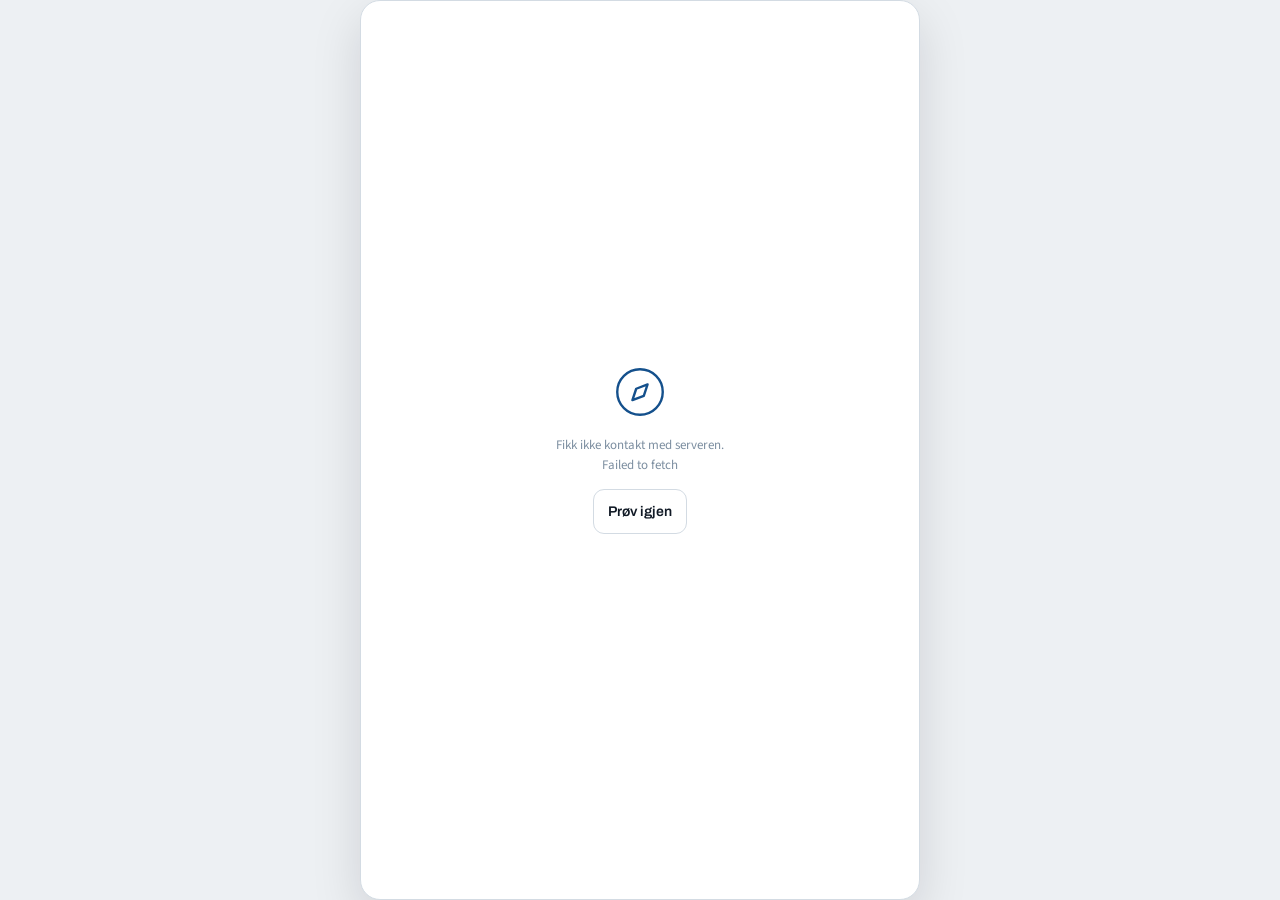
==== index.html @ 04b26fd4 "Bilder: kamera og bildebibliotek hver for seg, full skjerm, hold for valg Kameraknappen tar bildet d" ====
<!DOCTYPE html>
<html lang="nb">
<head>
<meta charset="utf-8">
<meta name="viewport" content="width=device-width, initial-scale=1, maximum-scale=1, user-scalable=no, viewport-fit=cover">
<title>TourFlow</title>
<meta name="description" content="Program, gruppechat og veibeskrivelse for klasseturen.">
<link rel="manifest" href="manifest.webmanifest">
<meta name="theme-color" content="#14508C">
<meta name="apple-mobile-web-app-capable" content="yes">
<meta name="apple-mobile-web-app-status-bar-style" content="default">
<meta name="apple-mobile-web-app-title" content="TourFlow">
<link rel="apple-touch-icon" href="icons/icon-180.png">
<link rel="icon" href="icons/icon-192.png" sizes="192x192">
<link rel="preconnect" href="https://fonts.gstatic.com" crossorigin>
<link rel="stylesheet" href="https://fonts.googleapis.com/css2?family=Archivo:wght@500;600;700&family=Source+Sans+3:wght@400;600&family=IBM+Plex+Mono:wght@500;600&display=swap">
<link rel="stylesheet" href="styles.css?v=77">
</head>
<body>

<!-- ============ OPPSTART ============ -->
<section id="bootScreen" class="join">
  <div class="join-inner" style="text-align:center">
    <div class="mark" style="margin:0 auto 18px" aria-hidden="true">
      <svg viewBox="0 0 48 48"><circle cx="24" cy="24" r="21"/><path d="M31 17 20.5 21 17 31.5 27.5 27.5 31 17Z"/></svg>
    </div>
    <p class="muted" id="bootMsg">Kobler til…</p>
  </div>
</section>

<!-- ============ JOIN ============ -->
<section id="joinScreen" class="join" hidden>
  <div class="join-inner">
    <button class="tilbake" id="joinTilbake" hidden>&#8249; Tilbake</button>
    <div class="mark" aria-hidden="true">
      <svg viewBox="0 0 48 48"><circle cx="24" cy="24" r="21"/><path d="M31 17 20.5 21 17 31.5 27.5 27.5 31 17Z"/></svg>
    </div>
    <h1>Bli med på turen</h1>
    <p class="lede">Skriv navnet ditt og turkoden du fikk av reiselederen.</p>
    <p id="joinKonto" class="kontolinje" hidden></p>

    <form id="joinForm" novalidate>
      <div class="field">
        <label for="fFirst">Fornavn</label>
        <input id="fFirst" name="first" autocomplete="given-name" required>
      </div>
      <div class="field">
        <label for="fLast">Etternavn</label>
        <input id="fLast" name="last" autocomplete="family-name" required>
      </div>
      <div class="field">
        <label for="fCode">Turkode</label>
        <input id="fCode" name="code" autocomplete="off" autocapitalize="characters" spellcheck="false" placeholder="SEKS TEGN" required>
      </div>
      <p class="err" id="joinErr" role="alert" hidden></p>
      <button class="btn primary big" type="submit" id="joinSubmit">Bli med på turen</button>
    </form>


    <p style="text-align:center;margin-top:20px;font-size:14.5px;color:var(--ink-2)">
      Er du reiseleder? <button type="button" class="linkbtn" data-sheet="newtrip">Lag en ny tur</button>
    </p>
  </div>
</section>

<!-- ============ APP ============ -->

<!-- ============ INNLOGGING ============ -->
<section id="authScreen" class="join" hidden>
  <div class="join-inner" id="authInner"></div>
</section>
<section id="appScreen" class="app" hidden>
  <header class="apphead" id="apphead">
    <button class="tripbtn" id="tripBtn" aria-haspopup="dialog">
      <span class="tripname" id="tripName">—</span>
      <span class="tripsub" id="tripSub">—</span>
    </button>
    <button class="avatar" id="meBtn" aria-label="Din profil"><span id="avatarText">–</span></button>
  </header>

  <header class="convhead" id="convhead" hidden>
    <button class="back" id="backBtn" aria-label="Tilbake til chattene">
      <svg viewBox="0 0 24 24"><path d="m15 5-7 7 7 7"/></svg>
    </button>
    <div class="t" data-chatside=""><b id="convName">—</b><small id="convSub">—</small></div>
    <button class="who" id="convWho" data-members="">Deltakere</button>
  </header>

  <div id="banner"></div>
  <main class="screen" id="screen" tabindex="-1"></main>
  <div id="composerSlot"></div>

  <nav class="tabbar" id="tabbar" role="tablist" aria-label="Hovedmeny"></nav>
</section>

<!-- ============ ARK ============ -->
<div class="sheet-bg" id="sheetBg" hidden>
  <div class="sheet" id="sheet" role="dialog" aria-modal="true"></div>
</div>

<div class="toast" id="toast" hidden></div>

<script src="js/config.js?v=77"></script>
<script src="vendor/supabase.js?v=77"></script>
<script src="js/templates.js?v=77"></script>
<script src="js/api.js?v=77"></script>
<script src="js/parse.js?v=77"></script>
<script src="js/ui.js?v=77"></script>
<script>

// Safari regner 100dvh litt feil, og da blir appen kortere enn skjermen —
// det er den hvite stripa under fanelinja. Vi måler i stedet det
// nettleseren faktisk viser, og setter høyden selv.
(function appHoyde() {
  let sist = 0;
  let tastatur = false;

  const sett = () => {
    const vv = window.visualViewport;
    const full = window.innerHeight || (vv ? vv.height : 0);
    if (!full) return;

    // Er tastaturet oppe, skal appen ende der tastaturet begynner. Er det
    // nede, fyller den skjermen. Ingenting imellom.
    const apent = Boolean(vv) && vv.height < full - 120;
    let h = Math.round(apent ? vv.height : full);

    // Et lite eller null-tall her ville gjort appen usynlig. Skjer det —
    // og iOS gjør av og til nettopp det midt i en animasjon — er det
    // bedre å bruke hele skjermen enn å vise en tom flate.
    if (h < full * 0.35) h = Math.round(full);

    // Med tastaturet oppe flytter iOS utsnittet mens du blar. Da skal vi
    // ikke regne om noe: gjorde vi det, kjempet layouten mot fingeren din
    // og lista sto stille.
    if (apent === tastatur && Math.abs(h - sist) < 2) return;
    tastatur = apent;
    sist = h;
    document.documentElement.style.setProperty("--app-h", h + "px");
  };

  /* Når tastaturet kommer opp, skyver iOS hele siden oppover for å få
     feltet fram — men siden ligger fast, så den blir dratt ut av syne og
     etterlater en hvit flate. Vi flytter appen tilsvarende ned igjen.
     Dette er bare en forskyvning, ingen ny utregning av layouten, så det
     kommer ikke i veien for blaing slik høydemålingen gjorde. */
  const folgUtsnittet = () => {
    const vv = window.visualViewport;
    if (!vv) return;
    const y = Math.max(0, Math.round(vv.offsetTop));
    document.body.style.transform = y ? `translateY(${y}px)` : "";
  };

  sett();
  addEventListener("resize", sett);
  addEventListener("orientationchange", () => setTimeout(sett, 200));
  addEventListener("pageshow", sett);
  if (window.visualViewport) {
    visualViewport.addEventListener("resize", () => { sett(); folgUtsnittet(); });
    visualViewport.addEventListener("scroll", folgUtsnittet);
  }
})();

// Knip-zoom av: iOS respekterer ikke user-scalable aleine.
["gesturestart", "gesturechange", "gestureend"].forEach(n =>
  document.addEventListener(n, e => e.preventDefault(), { passive: false })
);
if ("serviceWorker" in navigator) {
  // Laster siden seg selv på nytt én gang når en ny versjon har tatt over,
  // slik at man aldri sitter igjen med gammel CSS eller gammel kode.
  let laster = false;
  navigator.serviceWorker.addEventListener("controllerchange", () => {
    if (laster) return;
    laster = true;
    location.reload();
  });

  window.addEventListener("load", () => {
    navigator.serviceWorker.register("sw.js").then(reg => {
      // Et mislykket sjekk etter ny versjon er ikke verdt en feil i
      // konsollen — appen kjører videre på den versjonen den har.
      const sjekk = () => reg.update().catch(() => {});
      sjekk();
      // Se etter ny versjon hver gang appen hentes fram igjen.
      document.addEventListener("visibilitychange", () => {
        if (document.visibilityState === "visible") sjekk();
      });
    }).catch(() => {});
  });
}
</script>
</body>
</html>
---- styles.css ----
/* TourFlow — skiltpalett: motorveiblå, varselgul, mosegrønn */
:root{
  --ink:#111A26; --ink-2:#44566B; --ink-3:#7C8EA0;
  --ground:#EDF0F3; --surface:#FFFFFF; --surface-2:#F3F6F8;
  --line:#D3DBE3; --line-soft:#E6EBF0;
  --blue:#14508C; --blue-soft:#E3ECF6; --blue-ink:#0E3A66; --on-blue:#FFFFFF;
  --amber:#B9800B; --amber-soft:#FBF0D8;
  --moss:#2F6E4E; --moss-soft:#E0EFE7;
  --danger:#A33325;
  --r:14px;
  --safe-b:env(safe-area-inset-bottom,0px);
  color-scheme:light;   /* appen er lys uansett hva telefonen staar paa */
}

*{box-sizing:border-box}
html{touch-action:manipulation}   /* slaar av dobbelttrykk-zoom */
/* Selve dokumentet står stille. Bare innholdsfeltet skroller — ellers
   drar mobilnettleseren siden opp og ned og blotter bakgrunnen under. */
html{height:100%}
body{
  margin:0; background:var(--surface); color:var(--ink);
  font-family:"Source Sans 3",system-ui,-apple-system,"Segoe UI",sans-serif;
  font-size:16px; line-height:1.5; -webkit-text-size-adjust:100%;
  position:fixed; top:0; left:0; width:100%; height:var(--app-h, 100dvh); overflow:hidden;
  overscroll-behavior:none;
}
h1,h2,h3,h4{font-family:"Archivo",system-ui,sans-serif;margin:0;text-wrap:balance;letter-spacing:-.01em}
.mono{font-family:"IBM Plex Mono",ui-monospace,monospace;font-variant-numeric:tabular-nums}
[hidden]{display:none !important}
button,input,select,textarea{font:inherit;color:inherit}
:focus-visible{outline:2px solid var(--blue);outline-offset:2px;border-radius:6px}
@media (prefers-reduced-motion:reduce){*{animation:none !important;transition:none !important}}

/* ---------- buttons ---------- */
.btn{
  font-family:"Archivo",sans-serif;font-weight:600;font-size:14px;border-radius:11px;cursor:pointer;
  border:1px solid var(--line);background:var(--surface);color:var(--ink);
  padding:11px 14px;display:inline-flex;align-items:center;justify-content:center;gap:7px;
  text-decoration:none;min-height:44px;
}
.btn.primary{background:var(--blue);border-color:var(--blue);color:var(--on-blue)}
.btn.quiet{background:var(--surface-2);border-color:transparent}
.btn.danger{color:var(--danger);border-color:var(--line)}
.btn.big{width:100%;font-size:16px;padding:14px}
.btn svg{width:16px;height:16px;stroke:currentColor;fill:none;stroke-width:1.9;stroke-linecap:round;stroke-linejoin:round;flex:none}
.linkbtn{background:none;border:0;padding:0;color:var(--blue);font-weight:600;cursor:pointer;text-decoration:underline;font-size:inherit}

/* ---------- join ---------- */
.join{height:100%;overflow-y:auto;overscroll-behavior:contain;display:grid;place-items:center;padding:28px 20px calc(28px + var(--safe-b));background:var(--ground)}
.join-inner{width:100%;max-width:400px}
.mark{width:52px;height:52px;margin-bottom:18px}
.mark svg{width:100%;height:100%;fill:none;stroke:var(--blue);stroke-width:2.2;stroke-linejoin:round}
.join h1{font-size:34px;line-height:1.05}
.join .lede{color:var(--ink-2);margin:10px 0 26px;font-size:15.5px}
.field{margin-bottom:14px}
.field > label{display:block;font-family:"Archivo",sans-serif;font-size:11px;font-weight:600;letter-spacing:.12em;text-transform:uppercase;color:var(--ink-3);margin-bottom:6px}
.field input{
  width:100%;border:1px solid var(--line);background:var(--surface);border-radius:11px;
  padding:13px 14px;font-size:16px;min-height:48px;
}
#fCode{font-family:"IBM Plex Mono",monospace;text-transform:uppercase;letter-spacing:.06em}
.err{color:var(--danger);font-size:14px;margin:0 0 12px;font-weight:600}
.demohint{font-size:13.5px;color:var(--ink-3);margin-top:18px;text-align:center}

/* ---------- app shell ---------- */
.app{display:flex;flex-direction:column;height:var(--app-h, 100dvh);max-width:560px;margin:0 auto;background:var(--surface);
  border-inline:1px solid var(--line-soft)}
@media (max-width:600px){.app{border-inline:0}}
.apphead{
  display:flex;align-items:center;justify-content:space-between;gap:10px;flex:none;
  padding:calc(10px + env(safe-area-inset-top,0px)) 16px 10px;border-bottom:1px solid var(--line-soft);background:var(--surface);
}
.tripbtn{background:none;border:0;padding:4px 6px 4px 0;text-align:left;cursor:pointer;min-width:0;border-radius:8px}
.tripname{display:block;font-family:"Archivo",sans-serif;font-weight:700;font-size:18px;white-space:nowrap;overflow:hidden;text-overflow:ellipsis}
.tripname::after{content:" ▾";color:var(--ink-3);font-weight:500}
.tripsub{display:block;font-size:12.5px;color:var(--ink-3);white-space:nowrap;overflow:hidden;text-overflow:ellipsis}
.avatar{width:38px;height:38px;border-radius:50%;border:0;background:var(--blue-soft);color:var(--blue-ink);
  display:grid;place-items:center;font-family:"Archivo",sans-serif;font-weight:600;font-size:14px;flex:none;cursor:pointer}

.screen{flex:1;min-height:0;overflow-y:auto;overflow-x:hidden;overscroll-behavior:contain;padding:16px;display:flex;flex-direction:column;gap:16px;-webkit-overflow-scrolling:touch}
.screen>*{min-width:0;flex-shrink:0}

.tabbar{display:flex;flex:none;border-top:1px solid var(--line-soft);background:var(--surface);
  padding:3px 6px max(9px, calc(var(--safe-b) * 0.45))}
.tabbar button{
  flex:1;background:none;border:0;padding:5px 4px 0;cursor:pointer;color:var(--ink-3);border-radius:10px;
  font-family:"Archivo",sans-serif;font-size:10.5px;font-weight:600;display:flex;flex-direction:column;align-items:center;gap:3px;
}
.tabbar button svg{width:22px;height:22px;stroke:currentColor;fill:none;stroke-width:1.7;stroke-linecap:round;stroke-linejoin:round}
.tabbar button[aria-selected="true"]{color:var(--blue)}

/* ---------- generic ---------- */
.eyebrow{font-family:"Archivo",sans-serif;font-size:11px;letter-spacing:.13em;text-transform:uppercase;color:var(--ink-3);font-weight:600}
.card{background:var(--surface);border:1px solid var(--line-soft);border-radius:var(--r)}
.muted{font-size:13px;color:var(--ink-3);margin:0}
.tag{display:inline-flex;align-items:center;gap:5px;font-family:"Archivo",sans-serif;font-size:11px;font-weight:600;
  border-radius:6px;padding:3px 7px;background:var(--surface-2);color:var(--ink-3)}
.tag.blue{background:var(--blue-soft);color:var(--blue-ink)}
.tag.moss{background:var(--moss-soft);color:var(--moss)}
.tag.amber{background:var(--amber-soft);color:var(--amber)}

.chips{display:flex;gap:8px;overflow-x:auto;margin:0 -16px;padding:0 16px 3px;scrollbar-width:none}
.chips::-webkit-scrollbar{display:none}
.chip{flex:none;border:1px solid var(--line);background:var(--surface);color:var(--ink-2);cursor:pointer;
  border-radius:11px;padding:8px 12px;font-family:"Archivo",sans-serif;font-size:13px;font-weight:600;line-height:1.2;text-align:left;min-height:44px}
.chip span{display:block;font-family:"IBM Plex Mono",monospace;font-size:11px;color:var(--ink-3);font-weight:500}
.chip[aria-pressed="true"]{background:var(--ink);border-color:var(--ink);color:var(--surface)}
.chip[aria-pressed="true"] span{color:var(--surface);opacity:.72}

/* ---------- next-up ---------- */
.nextup{border-radius:16px;padding:15px;background:var(--blue);color:var(--on-blue)}
.nextup .lbl{font-family:"Archivo",sans-serif;font-size:11px;letter-spacing:.13em;text-transform:uppercase;opacity:.85;font-weight:600}
.nextup .t{font-family:"IBM Plex Mono",monospace;font-size:28px;font-weight:600;margin-top:4px;line-height:1.1}
.nextup .w{font-family:"Archivo",sans-serif;font-weight:600;font-size:16px;margin-top:2px}
.nextup .p{font-size:13.5px;opacity:.88;margin-top:2px}
.nextup .acts{display:flex;gap:8px;margin-top:13px}
.nextup .btn{flex:1;background:rgba(127,127,127,.22);border-color:rgba(127,127,127,.3);color:inherit}
.nextup .btn.solid{background:var(--surface);color:var(--blue-ink);border-color:var(--surface)}

.countdown{border-radius:16px;padding:15px;background:var(--amber-soft);color:var(--ink)}
.countdown b{font-family:"IBM Plex Mono",monospace;font-size:22px;display:block;margin-top:2px}

/* ---------- timeline ---------- */
.tl{display:flex;flex-direction:column}
.ev{display:grid;grid-template-columns:54px 1fr;gap:11px;padding:13px 0;border:0;background:none;text-align:left;
  cursor:pointer;border-bottom:1px solid var(--line-soft);color:inherit;font:inherit;width:100%}
.ev:last-child{border-bottom:0}
.ev[disabled]{cursor:default;opacity:.92}
.ev .time{font-family:"IBM Plex Mono",monospace;font-size:14px;font-weight:600;padding-top:1px}
.ev .time em{display:block;font-style:normal;font-size:11px;color:var(--amber);font-weight:600}
.ev .title{font-family:"Archivo",sans-serif;font-weight:600;font-size:15px}
.ev .place{font-size:13.5px;color:var(--ink-2);display:flex;align-items:flex-start;gap:5px;margin-top:2px}
.ev .place svg{width:14px;height:14px;flex:none;margin-top:3px;stroke:var(--ink-3);fill:none;stroke-width:1.8}
.ev .src{margin-top:7px}
.ev.now{background:linear-gradient(90deg,var(--amber-soft),transparent 72%);margin-inline:-9px;padding-inline:9px;border-radius:10px}

/* ---------- chat ---------- */
.msgs{display:flex;flex-direction:column;gap:14px;margin-top:auto}
.msg{max-width:90%;display:flex;flex-direction:column;gap:3px}
.msg .who{font-family:"Archivo",sans-serif;font-size:11.5px;font-weight:600;color:var(--ink-3);padding-left:3px}
.msg .who b{color:var(--blue);font-weight:600}
.bubble{background:var(--surface-2);border-radius:15px 15px 15px 5px;padding:10px 13px;font-size:15px;overflow-wrap:anywhere}
.msg.me{align-self:flex-end;align-items:flex-end}
.msg.me .bubble{background:var(--blue);color:var(--on-blue);border-radius:15px 15px 5px 15px}
/* En lenke i en melding skal se ut som en lenke, også i din egen boble
   der bakgrunnen er blå. */
.bubble a{color:var(--blue-ink);text-decoration:underline;text-underline-offset:2px}
.msg.me .bubble a{color:#fff}
.stamp{font-family:"IBM Plex Mono",monospace;font-size:10.5px;color:var(--ink-3);padding:0 4px}

/* Et bilde i chatten. Høyden er ikke kjent før bildet er lastet, så boksen
   har en minstehøyde — ellers hopper samtalen når bildene dukker opp. */
.bildeboks{border:0;padding:0;background:var(--surface-2);border-radius:15px;overflow:hidden;cursor:pointer;
  display:block;max-width:230px;min-width:120px;min-height:90px;line-height:0}
.msg.me .bildeboks{border-radius:15px}
.bildeboks img{display:block;width:100%;height:auto;max-height:300px;object-fit:cover;
  -webkit-touch-callout:none;-webkit-user-select:none;user-select:none;pointer-events:none}
.bildelaster{display:grid;place-items:center;min-height:90px;line-height:1}

/* Bildet i full skjerm. Svart bakgrunn, bildet i sin egen form midt i, og
   en tilbakeknapp der tommelen alt ligger. */
.bildevisning{position:fixed;inset:0;z-index:25;background:#06090D;display:flex;flex-direction:column}
.bildevisning img{flex:1;min-height:0;width:100%;object-fit:contain;
  -webkit-touch-callout:default;padding:0 0 calc(10px + var(--safe-b))}
.bvtopp{flex:none;display:flex;align-items:center;gap:8px;padding:calc(8px + var(--safe-t)) 8px 8px}
.bvnavn{flex:1;min-width:0;text-align:center;color:rgba(255,255,255,.82);
  font-family:"Archivo",sans-serif;font-size:13px;white-space:nowrap;overflow:hidden;text-overflow:ellipsis}
.bvknapp{width:42px;height:42px;flex:none;border:0;border-radius:50%;background:rgba(255,255,255,.12);
  color:#fff;cursor:pointer;display:grid;place-items:center;font-size:20px;line-height:1}
.bvknapp svg{width:20px;height:20px;stroke:#fff;fill:none;stroke-width:2;stroke-linecap:round;stroke-linejoin:round}

/* Miniatyren i et svar, og bildet øverst i valgmenyen. */
.svarbilde{flex:none;width:38px;height:38px;border-radius:7px;object-fit:cover}
.svargrow{flex:1;min-width:0}
.sheetbilde{margin:4px 0 12px;border-radius:12px;overflow:hidden;background:var(--surface-2)}
.sheetbilde img{display:block;width:100%;max-height:34vh;object-fit:contain}

.aicard{margin-top:8px;border:1px solid var(--line);border-left:3px solid var(--amber);border-radius:12px;
  background:var(--surface);padding:12px;width:100%}
.aicard .hd{display:flex;align-items:center;gap:6px;margin-bottom:8px}
.aicard .hd svg{width:15px;height:15px;stroke:var(--amber);fill:none;stroke-width:1.8;stroke-linecap:round;stroke-linejoin:round}
.aicard .hd span{font-family:"Archivo",sans-serif;font-size:11px;letter-spacing:.11em;text-transform:uppercase;color:var(--amber);font-weight:600}
.aicard .dest{font-family:"Archivo",sans-serif;font-weight:600;font-size:15px}
.aicard .meta{font-size:13px;color:var(--ink-2);margin-top:3px}
.aicard .why{font-size:12px;color:var(--ink-3);margin-top:7px;border-top:1px dashed var(--line-soft);padding-top:7px}
.aicard .acts{display:grid;grid-template-columns:1fr 1fr;gap:8px;margin-top:11px}
.aicard .acts .btn{font-size:13px;padding:10px 8px}

.composer{display:flex;gap:9px;padding:10px 14px calc(10px + var(--safe-b));border-top:1px solid var(--line-soft);
  background:var(--surface);align-items:flex-end;flex:none}
.composer input{flex:1;min-width:0;border:1px solid var(--line);background:var(--surface-2);border-radius:22px;
  padding:12px 15px;font-size:16px;min-height:46px}
.send{width:46px;height:46px;border-radius:50%;border:0;background:var(--blue);cursor:pointer;display:grid;place-items:center;flex:none}
.send svg{width:19px;height:19px;stroke:var(--on-blue);fill:none;stroke-width:2;stroke-linecap:round;stroke-linejoin:round}
/* Selve filvelgeren er skjult; etiketten er knappen. Da slipper vi å styre
   en usynlig input som likevel må treffes med fingeren. */
.bildeknapp{width:42px;height:42px;border-radius:50%;border:1px solid var(--line);background:var(--surface-2);
  cursor:pointer;display:grid;place-items:center;flex:none}
.bildeknapp svg{width:20px;height:20px;stroke:var(--ink-2);fill:none;stroke-width:1.8;stroke-linecap:round;stroke-linejoin:round}
.bildeknapp input{display:none}

/* ---------- files ---------- */
.filerow{display:grid;grid-template-columns:38px 1fr auto;gap:12px;align-items:center;width:100%;
  border:0;background:none;font:inherit;color:inherit;text-align:left;padding:13px 0;border-bottom:1px solid var(--line-soft)}
.filerow:last-child{border-bottom:0}
.ficon{width:38px;height:44px;border-radius:5px;display:grid;place-items:center;font-family:"Archivo",sans-serif;
  font-size:9.5px;font-weight:700;color:#fff}
.ficon.pdf{background:#B4402F}.ficon.xls{background:#2F6E4E}.ficon.doc{background:#14508C}.ficon.img{background:#7A4E2D}
.filerow .nm{font-family:"Archivo",sans-serif;font-weight:600;font-size:14.5px;overflow-wrap:anywhere}
.filerow .sub{font-size:12.5px;color:var(--ink-2);margin-top:2px}

/* ---------- lists (me / trips / channels) ---------- */
.list{display:flex;flex-direction:column}
.listrow{display:flex;align-items:center;gap:12px;width:100%;border:0;background:none;font:inherit;color:inherit;
  text-align:left;padding:14px 0;border-bottom:1px solid var(--line-soft);cursor:pointer;min-height:56px}
.listrow:last-child{border-bottom:0}
.listrow .grow{flex:1;min-width:0}
.listrow .nm{font-family:"Archivo",sans-serif;font-weight:600;font-size:15px}
.listrow .sub{font-size:13px;color:var(--ink-2);margin-top:1px}
.listrow .chev{color:var(--ink-3);flex:none}
.listrow[aria-current="true"] .nm{color:var(--blue)}

.kv{display:grid;grid-template-columns:auto 1fr;gap:8px 14px;font-size:14.5px}
.kv dt{color:var(--ink-3);font-family:"Archivo",sans-serif;font-size:12px;font-weight:600;letter-spacing:.06em;text-transform:uppercase;padding-top:3px}
.kv dd{margin:0}

.pad{padding:4px 14px}
.stack{display:flex;flex-direction:column;gap:10px}

/* ---------- sheet ---------- */
.sheet-bg{position:fixed;inset:0;background:rgba(9,15,22,.5);display:flex;align-items:flex-end;justify-content:center;z-index:20}
/* Arket er en kolonne: et fast draghåndtak øverst, og innholdet som
   skroller under det. Tidligere lå håndtaket som et lag oppå innholdet,
   så overskriften ble borte under det — og siden arket da aldri sto helt
   på toppen, slo ikke dra-ned inn heller. */
.sheet{width:100%;max-width:560px;background:var(--surface);border-radius:20px 20px 0 0;
  max-height:86dvh;display:flex;flex-direction:column;overflow:hidden;animation:up .18s ease-out}
.sheetbody{flex:1;min-height:0;overflow-y:auto;overscroll-behavior:contain;
  padding:0 18px calc(24px + var(--safe-b))}
@keyframes up{from{transform:translateY(14px)}to{transform:none}}
.sheet .grab{width:38px;height:4px;border-radius:2px;background:var(--line);margin:0 auto 16px}
.sheet h3{font-size:19px}
.sheet .addr{font-size:14px;color:var(--ink-2);margin-top:3px}
.sheet .acts{display:grid;grid-template-columns:1fr 1fr;gap:9px;margin-top:15px}
.sheet .close{margin-top:10px;width:100%}

/* ---------- skjema-ekstra ---------- */
.select{
  width:100%;border:1px solid var(--line);background:var(--surface);border-radius:11px;
  padding:13px 14px;font-size:16px;min-height:48px;appearance:none;
  background-image:linear-gradient(45deg,transparent 50%,var(--ink-3) 50%),linear-gradient(135deg,var(--ink-3) 50%,transparent 50%);
  background-position:calc(100% - 20px) 21px,calc(100% - 14px) 21px;background-size:6px 6px;background-repeat:no-repeat;
}
.picks{display:flex;flex-direction:column;gap:8px}
.pick{display:flex;gap:11px;align-items:flex-start;border:1px solid var(--line);border-radius:12px;
  padding:12px;cursor:pointer;background:var(--surface)}
.pick input{margin-top:3px;flex:none;width:18px;height:18px;accent-color:var(--blue)}
.pick span{font-size:14.5px;line-height:1.35}
.pick small{color:var(--ink-3);font-size:12.5px}
.pick:has(input:checked){border-color:var(--blue);background:var(--blue-soft)}

.offlinebar{background:var(--amber-soft);color:var(--ink);font-size:13px;padding:9px 16px;
  border-bottom:1px solid var(--line-soft);font-weight:600}

.ev[role="button"]{cursor:pointer}

.toast{position:fixed;left:50%;bottom:calc(84px + var(--safe-b));transform:translateX(-50%);z-index:30;
  background:var(--ink);color:var(--ground);padding:11px 16px;border-radius:11px;font-size:14px;font-weight:600;
  box-shadow:0 8px 24px rgba(0,0,0,.25);max-width:90vw;text-align:center}
/* Kom stripa av en melding, kan den trykkes på for å gå dit. */
.toast.klikkbar{cursor:pointer;border-left:3px solid var(--amber);text-align:left;
  padding-right:34px;background-image:linear-gradient(transparent,transparent)}
.toast.klikkbar::after{content:"›";position:absolute;right:14px;top:50%;
  transform:translateY(-52%);font-size:19px;opacity:.6}

/* ---------- deltakere i chat ---------- */
.memberlist{border:1px solid var(--line-soft);border-radius:12px;overflow:hidden}
.person{display:flex;align-items:center;justify-content:space-between;gap:10px;
  padding:12px 13px;border-bottom:1px solid var(--line-soft);font-size:14.5px;min-height:48px;cursor:pointer}
.person:last-child{border-bottom:0}
.person input{width:19px;height:19px;accent-color:var(--blue);flex:none;margin-right:11px}
.person label,.person span{display:flex;align-items:center;min-width:0}
.person em{font-style:normal;color:var(--ink-3);font-size:12px;margin-left:7px}
label.person{cursor:pointer}

/* Avhukingsrader: navnet står inntil ruten, ikke ute til høyre. */
label.person{justify-content:flex-start}
label.person span{flex:1;min-width:0}
#memberList{max-height:min(46vh,320px);overflow-y:auto}

/* ---------- chatliste (Snapchat-stil) ---------- */
.chatlist{display:flex;flex-direction:column;margin:-4px -4px 0}
.chatrow{
  display:grid;grid-template-columns:44px 1fr auto;gap:12px;align-items:center;width:100%;
  border:0;background:none;font:inherit;color:inherit;text-align:left;cursor:pointer;
  padding:13px 4px;border-bottom:1px solid var(--line-soft);min-height:66px;
}
.chatrow:last-child{border-bottom:0}
.chatrow .ava{
  width:44px;height:44px;border-radius:50%;background:var(--blue-soft);color:var(--blue-ink);
  display:grid;place-items:center;font-family:"Archivo",sans-serif;font-weight:700;font-size:15px;
}
.chatrow .ava.locked{background:var(--amber-soft);color:var(--amber)}
.chatrow .nm{font-family:"Archivo",sans-serif;font-weight:600;font-size:15.5px;display:flex;align-items:center;gap:6px}
.chatrow .last{font-size:13.5px;color:var(--ink-2);margin-top:2px;
  display:-webkit-box;-webkit-line-clamp:1;-webkit-box-orient:vertical;overflow:hidden}
.chatrow .last em{font-style:normal;color:var(--ink-3)}
.chatrow .when{font-family:"IBM Plex Mono",monospace;font-size:11px;color:var(--ink-3);align-self:flex-start;padding-top:3px}

/* Uleste: navnet står tyngre, siste melding er ikke lenger grå, og det
   ligger en prikk der klokkeslettet er. Nok til å se det i forbifarten,
   uten at lista blir et juletre. */
.chatrow .hoyre{display:flex;flex-direction:column;align-items:flex-end;gap:6px;align-self:flex-start}
.chatrow.ulest .nm{font-weight:700}
.chatrow.ulest .last{color:var(--ink);font-weight:600}
.chatrow.ulest .when{color:var(--blue);font-weight:600}
.ulestprikk{width:9px;height:9px;border-radius:50%;background:var(--blue);flex:none}

/* ---------- samtaleoverskrift ---------- */
.convhead{
  display:flex;align-items:center;gap:10px;flex:none;
  padding:calc(9px + env(safe-area-inset-top,0px)) 10px 9px 6px;border-bottom:1px solid var(--line-soft);background:var(--surface);
}
.convhead .back{
  width:40px;height:40px;border:0;background:none;cursor:pointer;display:grid;place-items:center;
  border-radius:50%;color:var(--ink);flex:none;
}
.convhead .back svg{width:23px;height:23px;stroke:currentColor;fill:none;stroke-width:2.1;stroke-linecap:round;stroke-linejoin:round}
.convhead .t{flex:1;min-width:0}
.convhead .t b{display:block;font-family:"Archivo",sans-serif;font-size:16px;line-height:1.2;
  white-space:nowrap;overflow:hidden;text-overflow:ellipsis}
.convhead .t small{display:block;font-size:11.5px;color:var(--ink-3)}
.convhead .who{border:1px solid var(--line);background:var(--surface);border-radius:9px;
  font-family:"Archivo",sans-serif;font-weight:600;font-size:12px;padding:8px 11px;cursor:pointer;flex:none;min-height:40px}

/* Ark kan dras ned for å lukkes. */
.sheet{touch-action:pan-y;will-change:transform}
.sheet .grab{width:44px;height:5px;margin:0 auto 14px;border-radius:3px;background:var(--line);cursor:grab}
.sheet.dragging{transition:none !important}

/* Filvelger i importarket */
.field input[type="file"]{
  width:100%;border:1.5px dashed var(--line);background:var(--surface-2);border-radius:11px;
  padding:14px;font-size:14px;
}
.field input[type="file"]::file-selector-button{
  font-family:"Archivo",sans-serif;font-weight:600;font-size:13px;border:1px solid var(--line);
  background:var(--surface);color:var(--ink);border-radius:9px;padding:8px 12px;margin-right:11px;cursor:pointer;
}

/* Klokkeslett som må fylles inn i importforslaget */
.tidfelt{border:1px solid var(--line);background:var(--surface);border-radius:8px;
  padding:6px 9px;font-size:15px;margin:5px 8px 2px 0;font-family:"IBM Plex Mono",monospace}

/* ---------- importforslag ---------- */
.imprad{border-bottom:1px solid var(--line-soft);padding:2px 0}
.imprad:last-child{border-bottom:0}
.impvelg{display:flex;align-items:flex-start;gap:11px;padding:12px 13px;cursor:pointer;min-height:48px}
.impvelg input{width:19px;height:19px;accent-color:var(--blue);flex:none;margin-top:2px}
.imptxt{flex:1;min-width:0;font-size:14.5px;line-height:1.4}
.imptxt small{display:block;color:var(--ink-3);font-size:12.5px;margin-top:2px}
.imptid{padding:0 13px 13px 43px}
.imptid label{display:block;font-family:"Archivo",sans-serif;font-size:11px;font-weight:600;
  letter-spacing:.1em;text-transform:uppercase;color:var(--ink-3);margin-bottom:5px}
.imptid input{border:1px solid var(--line);background:var(--surface);border-radius:9px;
  padding:9px 11px;font-size:16px;font-family:"IBM Plex Mono",monospace}

.hotellboks{border:1px solid var(--line);border-left:3px solid var(--amber);border-radius:12px;
  padding:12px;margin-bottom:10px;background:var(--surface)}
.hotellnavn{display:flex;align-items:center;justify-content:space-between;gap:10px}
.hotellnavn span{font-family:"Archivo",sans-serif;font-weight:600;font-size:14.5px;min-width:0;overflow-wrap:anywhere}
.hotellnavn .btn{min-height:38px;padding:7px 11px;font-size:12.5px;flex:none}
.hotellboks input{width:100%;border:1px solid var(--line);background:var(--surface-2);border-radius:9px;
  padding:11px 12px;font-size:16px;margin-top:9px}
.hotellboks small{display:block;color:var(--ink-3);font-size:12.5px;margin-top:7px;line-height:1.45}

/* Flytt og slett i redigeringsmodus */
.redigerrad{display:flex;gap:7px;margin-top:8px}
.minibtn{
  border:1px solid var(--line);background:var(--surface);color:var(--ink);cursor:pointer;
  border-radius:9px;min-width:40px;min-height:36px;padding:4px 11px;
  font-family:"Archivo",sans-serif;font-weight:600;font-size:13px;
}
.minibtn:disabled{opacity:.35;cursor:default}
.minibtn.fare{color:var(--danger)}

/* Dra programpunkter til ny plass */
.draha{
  display:inline-grid;place-items:center;min-width:44px;min-height:38px;cursor:grab;
  color:var(--ink-3);font-size:17px;letter-spacing:2px;border:1px solid var(--line);
  border-radius:9px;background:var(--surface);touch-action:none;user-select:none;
}
.ev.drar{position:relative;z-index:3;background:var(--surface);
  box-shadow:0 8px 24px rgba(17,26,38,.18);border-radius:12px;opacity:.97}
.ev{transition:transform .12s ease-out}
.ev.drar{transition:none}

/* ---------- ventetilstand ---------- */
.prikker{display:inline-flex;gap:5px;align-items:center;vertical-align:middle}
.prikker i{width:7px;height:7px;border-radius:50%;background:currentColor;opacity:.3;
  animation:hopp 1.1s ease-in-out infinite}
.prikker i:nth-child(2){animation-delay:.15s}
.prikker i:nth-child(3){animation-delay:.3s}
@keyframes hopp{
  0%,70%,100%{opacity:.25;transform:translateY(0)}
  35%{opacity:1;transform:translateY(-4px)}
}
.venter{display:flex;align-items:center;gap:10px;justify-content:center;
  color:var(--ink-3);font-size:14px;padding:24px 0}
@media (prefers-reduced-motion:reduce){
  .prikker i{animation:none;opacity:.55}
}

/* ---------- svar og reaksjoner ---------- */
.msg{transition:transform .16s ease-out}
.msg.sveiper{transition:none}
.msg.blink .bubble{animation:blink 1.4s ease-out}
@keyframes blink{
  0%,100%{box-shadow:0 0 0 0 transparent}
  15%{box-shadow:0 0 0 3px var(--amber-soft)}
}
.svarpaa{
  display:flex;align-items:center;gap:8px;width:100%;text-align:left;border:0;cursor:pointer;
  background:var(--surface-2);border-left:3px solid var(--blue);
  border-radius:9px;padding:7px 10px;margin-bottom:4px;font:inherit;
}
.msg.me .svarpaa{background:var(--blue-soft);border-left-color:var(--blue-ink)}
.svarnavn{display:block;font-family:"Archivo",sans-serif;font-size:11.5px;font-weight:600;color:var(--blue-ink)}
.svartekst{display:block;font-size:12.5px;color:var(--ink-2);overflow:hidden;
  display:-webkit-box;-webkit-line-clamp:1;-webkit-box-orient:vertical}

.reaksjoner{display:flex;flex-wrap:wrap;gap:5px;margin-top:5px}
.rea{
  display:inline-flex;align-items:center;gap:4px;cursor:pointer;
  border:1px solid var(--line);background:var(--surface);border-radius:20px;
  padding:3px 9px;font-size:14px;line-height:1.3;min-height:30px;
}
.rea span{font-family:"Archivo",sans-serif;font-size:11.5px;font-weight:600;color:var(--ink-2)}
.rea.min{background:var(--blue-soft);border-color:var(--blue)}
.rea.min span{color:var(--blue-ink)}

.emojirad{display:flex;gap:8px;justify-content:space-between;flex-wrap:wrap}
.emojiknapp{
  flex:1;min-width:52px;min-height:54px;font-size:26px;cursor:pointer;
  border:1px solid var(--line);background:var(--surface);border-radius:14px;
}
.emojiknapp:active{background:var(--surface-2)}

.svarforhaand{
  display:flex;align-items:center;gap:10px;padding:9px 14px;
  border-top:1px solid var(--line-soft);background:var(--surface-2);
}
.svarinfo{flex:1;min-width:0}
.svarinfo b{display:block;font-family:"Archivo",sans-serif;font-size:12px;color:var(--blue-ink)}
.svarinfo span{display:block;font-size:13px;color:var(--ink-2);white-space:nowrap;overflow:hidden;text-overflow:ellipsis}

/* Kommer det meldinger mens du leser lenger opp, drar vi deg ikke ned.
   Da må du få vite at det ligger noe der — og en vei rett dit. */
.nyepill{
  display:block;margin:0 auto -4px;position:relative;top:-6px;
  border:0;background:var(--blue);color:#fff;cursor:pointer;
  font-family:"Archivo",sans-serif;font-weight:600;font-size:12.5px;
  padding:7px 15px;border-radius:20px;box-shadow:0 3px 10px rgba(20,80,140,.28);
  animation:sprettInn .26s cubic-bezier(.2,1.3,.35,1);
}
.nyepill:active{filter:brightness(.94)}

.eldreknapp{
  display:block;margin:2px auto 14px;border:1px solid var(--line);
  background:var(--surface);color:var(--ink-2);cursor:pointer;
  font-family:"Archivo",sans-serif;font-size:12.5px;padding:7px 14px;border-radius:18px;
}
.eldreknapp:active{background:var(--surface-2)}

/* ---------- på PC ----------
   Appen er tegnet for en telefon, og skal fortsatt være det: en chat i
   full skjermbredde blir uleselig. På en stor skjerm står den derfor som
   et kort midt på siden, med noe rundt seg — ellers ser den ut som en
   smal hvit stripe som har havnet der ved et uhell. */
@media (min-width: 720px) {
  body{ background:var(--ground); display:flex; align-items:center; justify-content:center; }
  .app, .join{
    height:min(100%, 900px); width:100%; max-width:560px;
    border:1px solid var(--line); border-radius:20px; overflow:hidden;
    box-shadow:0 18px 50px rgba(9,15,22,.13);
  }
  .join{ background:var(--surface); }
  /* Ingen fanelinje å ta hensyn til nederst når det ikke er en telefon. */
  .toast{ bottom:96px }
}

/* Pekeren skal få svar. På telefon finnes ikke hover, og da er alt dette
   uten betydning — derfor bare der det faktisk er en mus. */
@media (hover: hover) and (pointer: fine) {
  .listrow:hover, .chatrow:hover, .person:hover, .ev:hover{ background:var(--surface-2) }
  .btn:hover{ filter:brightness(.97) }
  .linkbtn:hover{ text-decoration:underline }
  .chip:hover{ border-color:var(--ink-3) }
  .tripbtn:hover, .avatar:hover, .back:hover{ background:var(--surface-2) }
  /* Med mus vil man kunne merke tekst — men bare på en skjerm med
     mus, ikke på en telefon som svarer «pointer: fine» likevel. */
  @media (min-width: 720px) { .sheet{ -webkit-user-select:text; user-select:text } }
  /* Sveip og hold finnes ikke med mus, så meldinger får en egen knapp. */
  .msgmeny{ opacity:0 }
  .msg:hover .msgmeny{ opacity:1 }
}

.msgmeny{
  position:absolute;top:-6px;right:-30px;width:26px;height:26px;border-radius:50%;
  border:1px solid var(--line);background:var(--surface);color:var(--ink-3);
  cursor:pointer;font-size:13px;line-height:1;display:none;place-items:center;
  transition:opacity .12s;
}
.msg.me .msgmeny{ right:auto; left:-30px }
@media (hover: hover) and (pointer: fine) { .msgmeny{ display:grid } .msg{ position:relative } }

/* ---------- påmelding ----------
   Hvem som skal, og hvor mange plasser som er igjen. Det er nettopp det
   folk spør om i chatten når et punkt er valgfritt. */
.paaboks{
  margin-top:16px;padding:14px;border-radius:var(--r);
  background:var(--surface-2);border:1px solid var(--line-soft);
}
.paatopp{display:flex;align-items:flex-start;justify-content:space-between;gap:10px}
.paatopp b{display:block;font-family:"Archivo",sans-serif;font-size:14.5px}
.paatopp small{display:block;font-size:12.5px;color:var(--ink-2);margin-top:2px}
.paafolk{display:flex;flex-wrap:wrap;gap:6px;margin-top:11px}
.paanavn{
  font-size:12.5px;padding:4px 9px;border-radius:20px;
  background:var(--surface);border:1px solid var(--line);color:var(--ink-2);
}
.paanavn.min{background:var(--moss-soft);border-color:var(--moss);color:var(--moss);font-weight:600}

/* Merket i programlista, så man ser det uten å åpne punktet. */
.paamerke{
  display:inline-block;margin-top:4px;font-family:"Archivo",sans-serif;
  font-size:11.5px;font-weight:600;padding:2px 8px;border-radius:20px;
  background:var(--blue-soft);color:var(--blue-ink);
}
.paamerke.min{background:var(--moss-soft);color:var(--moss)}

/* ---------- Meg ---------- */
/* Hvem du er, én gang øverst — resten av fana er lister med rader, ikke
   en stabel med knapper. Det som er farlig å trykke på, ligger sammen og
   lukket, så det ikke står og konkurrerer med alt annet. */
.megkort{
  display:flex;align-items:center;gap:13px;padding:14px;
  background:var(--surface-2);border-radius:var(--r);
}
.megava{
  width:46px;height:46px;border-radius:50%;flex:none;display:grid;place-items:center;
  background:var(--blue);color:#fff;font-family:"Archivo",sans-serif;font-weight:700;font-size:16px;
}
.megkort .grow{flex:1;min-width:0}
.megkort b{display:block;font-family:"Archivo",sans-serif;font-size:16.5px}
.megkort small{display:block;font-size:13px;color:var(--ink-2);margin-top:1px}

/* Liten prikk ved siden av et ord: noe venter på deg her. */
.prikkmerke{
  display:inline-block;width:8px;height:8px;border-radius:50%;
  background:var(--amber);margin-left:7px;vertical-align:2px;
}

/* Feilsøkingslista på varselsiden: ett ledd i kjeden per rad, så det går
   an å se hvor det stopper i stedet for å gjette. */
.sjekkrad{
  display:flex;align-items:flex-start;gap:11px;padding:11px 2px;
  border-bottom:1px solid var(--line-soft);font-size:14px;
}
.sjekkrad:last-child{border-bottom:0}
.sjekkrad small{display:block;font-size:12.5px;color:var(--ink-3);margin-top:2px}
.sjekkja,.sjekknei,.sjekkmidt{
  flex:none;width:21px;height:21px;border-radius:50%;display:grid;place-items:center;
  font-size:12px;font-weight:700;margin-top:1px;
}
.sjekkja{background:var(--moss);color:#fff}
.sjekknei{background:var(--amber);color:#fff}
.sjekkmidt{background:var(--surface-2);color:var(--ink-3)}

/* En bryter leses raskere enn en knapp som skifter tekst: du ser om noe
   er på uten å lese hva det står. */
.bryterrad{
  display:flex;align-items:center;gap:14px;cursor:pointer;
  border:1px solid var(--line);background:var(--surface);border-radius:var(--r);padding:14px;
}
.bryterrad .grow{flex:1;min-width:0}
.bryterrad b{display:block;font-family:"Archivo",sans-serif;font-size:15px}
.bryterrad small{display:block;font-size:12.5px;color:var(--ink-2);margin-top:2px}
.bryterrad input{position:absolute;opacity:0;pointer-events:none}
.bryter{
  flex:none;width:50px;height:30px;border-radius:15px;background:var(--line);
  position:relative;transition:background .18s;
}
.bryter::after{
  content:"";position:absolute;top:3px;left:3px;width:24px;height:24px;border-radius:50%;
  background:#fff;box-shadow:0 1px 3px rgba(9,15,22,.3);transition:transform .18s;
}
.bryterrad input:checked ~ .bryter{background:var(--moss)}
.bryterrad input:checked ~ .bryter::after{transform:translateX(20px)}
.bryterrad input:disabled ~ .bryter{opacity:.5}

/* Liten «i» som åpner forklaringen, uten å ta plass fra det den forklarer. */
.infoknapp{
  width:19px;height:19px;border-radius:50%;flex:none;cursor:pointer;padding:0;
  border:1px solid var(--ink-3);background:none;color:var(--ink-3);
  font-family:"Archivo",sans-serif;font-size:11.5px;font-weight:700;line-height:1;
  text-transform:none;letter-spacing:0;
}
.infoknapp:active{background:var(--surface-2)}

/* En chat i varselinnstillingene skal se ut som en chat, ikke som et
   ord i en liste — ellers er det ikke opplagt hva «Hele turen» er. */
.chatnavn{display:flex;align-items:center;gap:10px;min-width:0}
.chatikon{
  width:32px;height:32px;border-radius:50%;flex:none;
  display:flex;align-items:center;justify-content:center;
  background:var(--blue-soft);color:var(--blue-ink);
  font-size:15px;line-height:1;
}
/* Hengelåsen er en emoji og tegnes litt høyt; ikonet er en strektegning
   som må ha samme optiske størrelse. Uten dette spriker de. */
.chatikon svg{width:17px;height:17px;display:block;stroke:currentColor;fill:none;
  stroke-width:1.9;stroke-linecap:round;stroke-linejoin:round}
.megava svg{width:21px;height:21px;stroke:currentColor;fill:none;stroke-width:1.9;
  stroke-linecap:round;stroke-linejoin:round}

/* Navnet øverst i en samtale er en knapp inn til chatsiden. */
.convhead.trykkbar .t{cursor:pointer}
.convhead.trykkbar .t b::after{content:" ›";color:var(--ink-3);font-weight:500}
/* Navnet over, hva slags chat det er under. Uten denne står de på samme
   linje, fordi .person gjør alle spennene sine om til flex-rader. */
.person .chattekst{display:block;min-width:0}
.chatnavn b{display:block;font-family:"Archivo",sans-serif;font-weight:600;font-size:14.5px;
  overflow:hidden;text-overflow:ellipsis;white-space:nowrap}
.chatnavn small{display:block;font-size:12px;color:var(--ink-3);margin-top:1px}

/* Liten nivåvelger inne i en rad — brukes per chat i varselinnstillingene */
.minivalg{
  width:auto;flex:none;padding:7px 30px 7px 11px;font-size:13.5px;min-height:36px;
  background-position:calc(100% - 17px) 16px,calc(100% - 11px) 16px;
}

/* ---------- vær ---------- */
.vaer{
  float:right;margin-left:10px;font-size:13px;color:var(--ink-2);
  font-family:"Source Sans 3",sans-serif;font-weight:400;white-space:nowrap;
}
.vaer b{font-family:"IBM Plex Mono",monospace;font-weight:600;font-size:12.5px}
.nextup .vaer{color:inherit;opacity:.9}

/* Dagens vær over programmet */
.dagvaer{display:flex;gap:18px;margin:-2px 0 9px;flex-wrap:wrap}
.dagdel{font-size:13.5px;color:var(--ink-2);display:inline-flex;align-items:center;gap:6px}
.dagdel em{font-style:normal;font-family:"Archivo",sans-serif;font-size:10.5px;font-weight:600;
  letter-spacing:.1em;text-transform:uppercase;color:var(--ink-3)}
.dagdel b{font-family:"IBM Plex Mono",monospace;font-size:13px}


/* Draghåndtaket øverst i arket: eget trykkområde som alltid lukker,
   også når man har skrollet nedover i et langt skjema. */
.grabsone{flex:none;padding:15px 18px 11px;background:var(--surface);touch-action:none;cursor:grab}
.grabsone .grab{margin:0 auto}

/* Merke på fanen når noe må ordnes */
.tabbar .ikon{position:relative;display:inline-grid;place-items:center}
.varsel{
  position:absolute;top:-5px;left:11px;min-width:17px;height:17px;padding:0 4px;
  border-radius:9px;background:var(--amber);color:#241A05;
  font-family:"Archivo",sans-serif;font-size:10.5px;font-weight:700;line-height:17px;text-align:center;
}

/* «Ikke nødvendig» ved siden av en oppgave */
.oppgave{border-bottom:1px solid var(--line-soft)}
.oppgave:last-child{border-bottom:0}
.oppgave .listrow{border-bottom:0;padding-bottom:4px}
.skjulknapp{font-size:12.5px;padding:2px 0 12px;color:var(--ink-3);text-decoration:none;border-bottom:1px dashed var(--line)}

/* «eller»-skille på innloggingsskjermen */
.skille{display:flex;align-items:center;gap:12px;margin:22px 0;color:var(--ink-3);
  font-family:"Archivo",sans-serif;font-size:11px;letter-spacing:.14em;text-transform:uppercase}
.skille::before,.skille::after{content:"";flex:1;height:1px;background:var(--line)}

/* Innloggingssiden */
.tilbake{
  display:inline-flex;align-items:center;gap:5px;background:none;border:0;cursor:pointer;
  color:var(--ink-2);font-family:"Archivo",sans-serif;font-weight:600;font-size:13.5px;
  padding:8px 10px 8px 0;margin-bottom:10px;min-height:40px;
}
.kodefelt{
  width:100%;border:1px solid var(--line);background:var(--surface);border-radius:11px;
  padding:14px;font-size:24px;min-height:56px;text-align:center;
  font-family:"IBM Plex Mono",monospace;letter-spacing:.35em;
}
#authScreen .lede{margin-bottom:22px}

/* Beskjed om at du er innlogget, på skjermen der du blir med på en tur */
.kontolinje{
  background:var(--moss-soft);color:var(--ink);border-left:3px solid var(--moss);
  border-radius:10px;padding:11px 13px;font-size:14px;margin:0 0 20px;line-height:1.45;
}

/* Tekst i ark skal ikke kunne markeres og dras rundt — bare i felt man
   faktisk skriver i. Uten dette starter iOS tekstmarkering midt i et drag. */
/* Ingenting i et ark skal kunne dras rundt på skjermen. iOS lar deg
   ellers plukke opp tekst og bilder og flytte dem — midt i et skjema er
   det bare i veien, og det ser ut som om appen har gått i stykker. */
.sheet{-webkit-user-select:none;user-select:none;-webkit-touch-callout:none}
.sheet *{-webkit-user-drag:none}
.sheet input,.sheet textarea,.sheet select{-webkit-user-select:text;user-select:text}

/* Det samme gjelder programlista når den er i redigeringsmodus: der er
   det raden som skal flyttes, med håndtaket, og ingenting annet. */
.tl,.tl *{-webkit-user-drag:none}
.ev .title,.ev .place,.ev .time{-webkit-user-select:none;user-select:none;-webkit-touch-callout:none}
.sheet.dragging{transition:none !important}

/* Beskjed om søppelpost på kodeskjermen */
.soppelpost{
  background:var(--amber-soft);border-left:3px solid var(--amber);border-radius:10px;
  padding:11px 13px;font-size:14px;line-height:1.45;color:var(--ink);margin:0 0 20px;
}

/* ---------- kartforslag i chatten ---------- */
/* Tre tilstander: stripe (nettopp dukket opp), lite merke (trukket
   sammen), og åpent kort (du trykket, og lukker selv). */
.kartboks{margin-top:5px}
.kartboks .kartmerke,
.kartboks .kartstripe,
.kartboks .kartkort{display:none}

.kartboks.vis .kartstripe{display:inline-flex}
.kartboks.liten .kartmerke{display:inline-grid}
.kartboks.apen .kartkort{display:block}

/* «ny» settes bare den gangen boksen faktisk skifter form — ellers ville
   alle kartbokser i samtalen hoppe til hver gang det kom en melding. */
.kartboks.ny.vis   .kartstripe{animation:glidUt  .34s cubic-bezier(.16,.9,.3,1)}
.kartboks.ny.vis   .kartstripe svg{animation:naala .5s cubic-bezier(.16,1.2,.3,1)}
.kartboks.ny.liten .kartmerke {animation:sprettInn .3s cubic-bezier(.2,1.3,.35,1)}
.kartboks.ny.apen  .kartkort  {animation:foldUt .24s cubic-bezier(.16,.9,.3,1)}

/* Og ut igjen: den gamle formen krymper bort før den nye tegnes. */
.kartboks.krymper .kartstripe{animation:krympInn .22s ease-in forwards}
.kartboks.lukker  .kartkort  {animation:foldInn  .17s ease-in forwards}

.kartstripe{
  align-items:center;gap:7px;cursor:pointer;max-width:100%;
  border:1px solid var(--line);border-left:3px solid var(--amber);
  background:var(--surface);border-radius:20px;padding:6px 12px 6px 9px;
  font:inherit;color:var(--ink);text-align:left;min-height:34px;
}
.kartstripe svg{width:14px;height:14px;flex:none;stroke:var(--amber);fill:none;stroke-width:1.9}
.kartnavn{font-family:"Archivo",sans-serif;font-weight:600;font-size:13px;
  overflow:hidden;text-overflow:ellipsis;white-space:nowrap}
.karttid{font-size:12px;color:var(--ink-3);flex:none}

.kartmerke{
  place-items:center;width:30px;height:30px;border-radius:50%;cursor:pointer;
  border:1px solid var(--line);background:var(--surface);padding:0;
}
.kartmerke svg{width:14px;height:14px;stroke:var(--amber);fill:none;stroke-width:1.9}

.kartkort{
  border:1px solid var(--line);border-left:3px solid var(--amber);
  border-radius:12px;background:var(--surface);padding:11px 12px;
}
.kartkorthode{display:flex;align-items:flex-start;justify-content:space-between;gap:10px}
.kartkort .dest{font-family:"Archivo",sans-serif;font-weight:600;font-size:14.5px}
.kartkort .meta{font-size:12.5px;color:var(--ink-2);margin-top:3px}
.kartkort .why{font-size:11.5px;color:var(--ink-3);margin-top:7px;
  border-top:1px dashed var(--line-soft);padding-top:7px}
.kartkort .acts{display:grid;grid-template-columns:1fr 1fr;gap:7px;margin-top:10px}
.kartkort .acts .btn{font-size:13px;padding:9px 8px;min-height:40px}
.kartlukk{
  border:0;background:none;cursor:pointer;color:var(--ink-3);font-size:15px;
  min-width:32px;min-height:32px;flex:none;border-radius:50%;
}

/* Stripa gror ut fra venstre, som om den kommer ut av ordet i meldingen. */
@keyframes glidUt{
  from{opacity:0;transform:translateX(-14px) scaleX(.9)}
  to  {opacity:1;transform:none}
}
/* Nåla faller ned i kartet et lite øyeblikk etter at stripa er framme. */
@keyframes naala{
  0%,35%{opacity:0;transform:translateY(-7px) scale(.7)}
  70%   {opacity:1;transform:translateY(1px) scale(1.06)}
  100%  {opacity:1;transform:none}
}
@keyframes sprettInn{
  from{opacity:0;transform:scale(.55)}
  60% {opacity:1;transform:scale(1.08)}
  to  {opacity:1;transform:none}
}
@keyframes foldUt{
  from{opacity:0;transform:translateY(-6px) scale(.97)}
  to  {opacity:1;transform:none}
}
@keyframes krympInn{
  from{opacity:1;transform:none}
  to  {opacity:0;transform:translateX(-10px) scale(.86)}
}
@keyframes foldInn{
  from{opacity:1;transform:none}
  to  {opacity:0;transform:translateY(-5px) scale(.97)}
}
.kartstripe,.kartmerke{transform-origin:left center}
.kartkort{transform-origin:top left}

@media (prefers-reduced-motion:reduce){
  .kartboks .kartstripe,.kartboks .kartstripe svg,
  .kartboks .kartmerke,.kartboks .kartkort{animation:none}
}
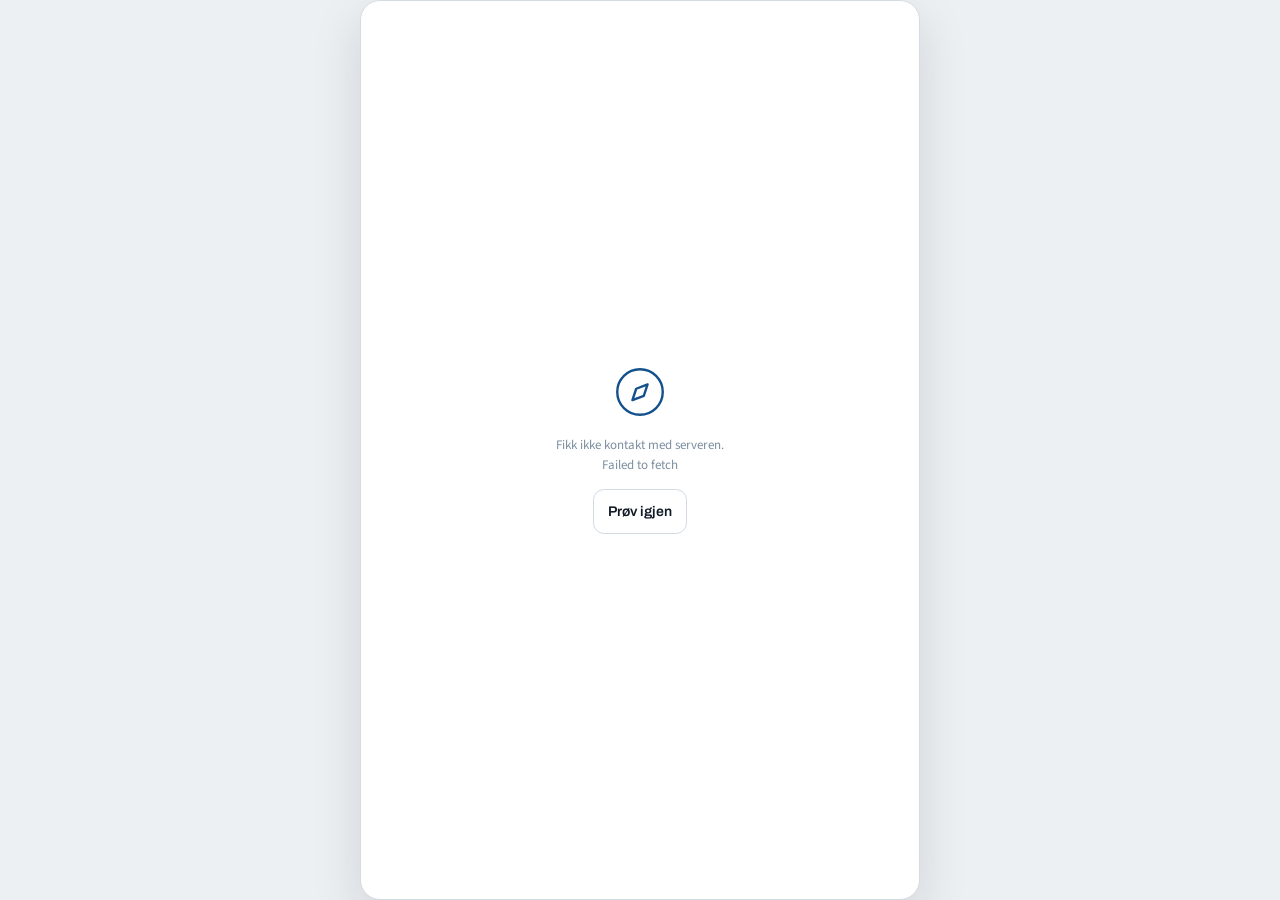
==== commit ef7ea760: "Hold på meldingen: slett, kopier, uten at teksten blir merket Sletteknappen sto på hver eneste meldi" ====
--- a/index.html
+++ b/index.html
@@ -14,7 +14,7 @@
 <link rel="icon" href="icons/icon-192.png" sizes="192x192">
 <link rel="preconnect" href="https://fonts.gstatic.com" crossorigin>
 <link rel="stylesheet" href="https://fonts.googleapis.com/css2?family=Archivo:wght@500;600;700&family=Source+Sans+3:wght@400;600&family=IBM+Plex+Mono:wght@500;600&display=swap">
-<link rel="stylesheet" href="styles.css?v=77">
+<link rel="stylesheet" href="styles.css?v=78">
 </head>
 <body>
 
@@ -100,12 +100,12 @@
 
 <div class="toast" id="toast" hidden></div>
 
-<script src="js/config.js?v=77"></script>
-<script src="vendor/supabase.js?v=77"></script>
-<script src="js/templates.js?v=77"></script>
-<script src="js/api.js?v=77"></script>
-<script src="js/parse.js?v=77"></script>
-<script src="js/ui.js?v=77"></script>
+<script src="js/config.js?v=78"></script>
+<script src="vendor/supabase.js?v=78"></script>
+<script src="js/templates.js?v=78"></script>
+<script src="js/api.js?v=78"></script>
+<script src="js/parse.js?v=78"></script>
+<script src="js/ui.js?v=78"></script>
 <script>
 
 // Safari regner 100dvh litt feil, og da blir appen kortere enn skjermen —
--- a/styles.css
+++ b/styles.css
@@ -137,6 +137,12 @@
 /* ---------- chat ---------- */
 .msgs{display:flex;flex-direction:column;gap:14px;margin-top:auto}
 .msg{max-width:90%;display:flex;flex-direction:column;gap:3px}
+/* På telefon er et hold på meldingen vår egen gest. Uten dette begynner
+   nettleseren samtidig å merke teksten, og du sitter igjen med blå
+   markering og en meny oppå hverandre. Med mus merker du som før. */
+@media (pointer:coarse){
+  .msg{-webkit-user-select:none;user-select:none;-webkit-touch-callout:none}
+}
 .msg .who{font-family:"Archivo",sans-serif;font-size:11.5px;font-weight:600;color:var(--ink-3);padding-left:3px}
 .msg .who b{color:var(--blue);font-weight:600}
 .bubble{background:var(--surface-2);border-radius:15px 15px 15px 5px;padding:10px 13px;font-size:15px;overflow-wrap:anywhere}
@@ -159,7 +165,7 @@
 
 /* Bildet i full skjerm. Svart bakgrunn, bildet i sin egen form midt i, og
    en tilbakeknapp der tommelen alt ligger. */
-.bildevisning{position:fixed;inset:0;z-index:25;background:#06090D;display:flex;flex-direction:column}
+.bildevisning{position:fixed;inset:0;z-index:18;background:#06090D;display:flex;flex-direction:column}
 .bildevisning img{flex:1;min-height:0;width:100%;object-fit:contain;
   -webkit-touch-callout:default;padding:0 0 calc(10px + var(--safe-b))}
 .bvtopp{flex:none;display:flex;align-items:center;gap:8px;padding:calc(8px + var(--safe-t)) 8px 8px}
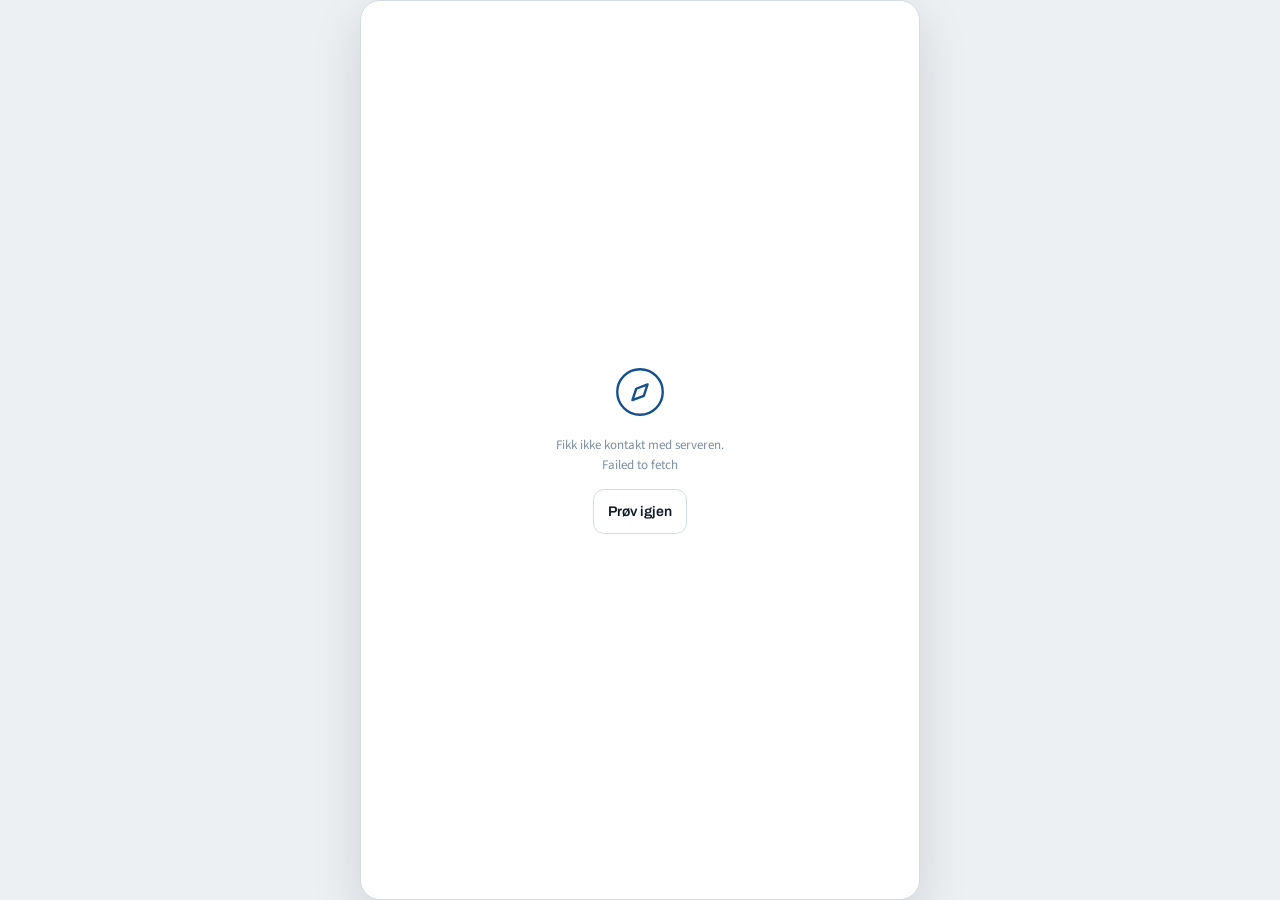
==== commit 1a205487: "Bildet venter i skrivefeltet, og teksten under det kan slettes for seg Før gikk bildet ut i det øyeb" ====
--- a/index.html
+++ b/index.html
@@ -14,7 +14,7 @@
 <link rel="icon" href="icons/icon-192.png" sizes="192x192">
 <link rel="preconnect" href="https://fonts.gstatic.com" crossorigin>
 <link rel="stylesheet" href="https://fonts.googleapis.com/css2?family=Archivo:wght@500;600;700&family=Source+Sans+3:wght@400;600&family=IBM+Plex+Mono:wght@500;600&display=swap">
-<link rel="stylesheet" href="styles.css?v=78">
+<link rel="stylesheet" href="styles.css?v=79">
 </head>
 <body>
 
@@ -100,12 +100,12 @@
 
 <div class="toast" id="toast" hidden></div>
 
-<script src="js/config.js?v=78"></script>
-<script src="vendor/supabase.js?v=78"></script>
-<script src="js/templates.js?v=78"></script>
-<script src="js/api.js?v=78"></script>
-<script src="js/parse.js?v=78"></script>
-<script src="js/ui.js?v=78"></script>
+<script src="js/config.js?v=79"></script>
+<script src="vendor/supabase.js?v=79"></script>
+<script src="js/templates.js?v=79"></script>
+<script src="js/api.js?v=79"></script>
+<script src="js/parse.js?v=79"></script>
+<script src="js/ui.js?v=79"></script>
 <script>
 
 // Safari regner 100dvh litt feil, og da blir appen kortere enn skjermen —
--- a/styles.css
+++ b/styles.css
@@ -456,6 +456,18 @@
   display:flex;align-items:center;gap:10px;padding:9px 14px;
   border-top:1px solid var(--line-soft);background:var(--surface-2);
 }
+/* Bildet du har valgt, men ikke sendt. Det ligger over skrivefeltet til
+   du trykker send, så du rekker å se at du valgte riktig. */
+.vedlegg{
+  display:flex;align-items:center;gap:11px;padding:9px 14px;
+  border-top:1px solid var(--line-soft);background:var(--surface-2);
+}
+.vedlegg img{flex:none;width:46px;height:46px;border-radius:9px;object-fit:cover;background:var(--line-soft)}
+.vedleggtekst{flex:1;min-width:0}
+.vedleggtekst b{display:block;font-family:"Archivo",sans-serif;font-size:12.5px}
+.vedleggtekst span{display:block;font-size:12.5px;color:var(--ink-2);
+  white-space:nowrap;overflow:hidden;text-overflow:ellipsis}
+
 .svarinfo{flex:1;min-width:0}
 .svarinfo b{display:block;font-family:"Archivo",sans-serif;font-size:12px;color:var(--blue-ink)}
 .svarinfo span{display:block;font-size:13px;color:var(--ink-2);white-space:nowrap;overflow:hidden;text-overflow:ellipsis}
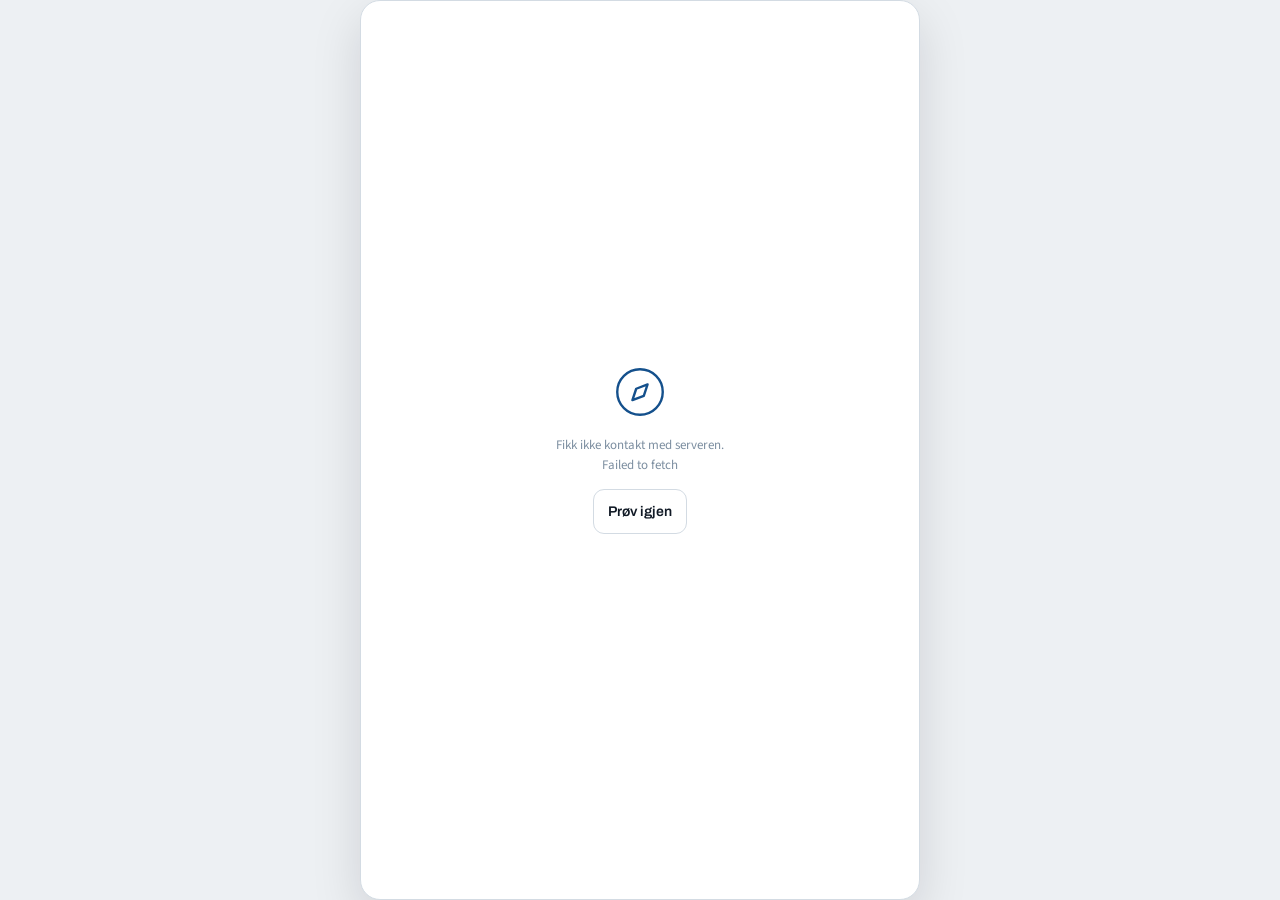
==== commit 32c2ba11: "Lukke bildet lukket chatten, og arket lot seg dra sidelengs Lukket du bildet, ba vi nettleseren gå t" ====
--- a/index.html
+++ b/index.html
@@ -14,7 +14,7 @@
 <link rel="icon" href="icons/icon-192.png" sizes="192x192">
 <link rel="preconnect" href="https://fonts.gstatic.com" crossorigin>
 <link rel="stylesheet" href="https://fonts.googleapis.com/css2?family=Archivo:wght@500;600;700&family=Source+Sans+3:wght@400;600&family=IBM+Plex+Mono:wght@500;600&display=swap">
-<link rel="stylesheet" href="styles.css?v=79">
+<link rel="stylesheet" href="styles.css?v=80">
 </head>
 <body>
 
@@ -100,12 +100,12 @@
 
 <div class="toast" id="toast" hidden></div>
 
-<script src="js/config.js?v=79"></script>
-<script src="vendor/supabase.js?v=79"></script>
-<script src="js/templates.js?v=79"></script>
-<script src="js/api.js?v=79"></script>
-<script src="js/parse.js?v=79"></script>
-<script src="js/ui.js?v=79"></script>
+<script src="js/config.js?v=80"></script>
+<script src="vendor/supabase.js?v=80"></script>
+<script src="js/templates.js?v=80"></script>
+<script src="js/api.js?v=80"></script>
+<script src="js/parse.js?v=80"></script>
+<script src="js/ui.js?v=80"></script>
 <script>
 
 // Safari regner 100dvh litt feil, og da blir appen kortere enn skjermen —
--- a/styles.css
+++ b/styles.css
@@ -241,8 +241,14 @@
    på toppen, slo ikke dra-ned inn heller. */
 .sheet{width:100%;max-width:560px;background:var(--surface);border-radius:20px 20px 0 0;
   max-height:86dvh;display:flex;flex-direction:column;overflow:hidden;animation:up .18s ease-out}
-.sheetbody{flex:1;min-height:0;overflow-y:auto;overscroll-behavior:contain;
+/* Arket skroller opp og ned, aldri til siden. Stakk noe litt utenfor —
+   et klokkeslettfelt som tok seg til rette — kunne hele skjemaet dras
+   sidelengs, og det så ut som appen hadde løsnet. */
+.sheetbody{flex:1;min-height:0;overflow-y:auto;overflow-x:hidden;overscroll-behavior:contain;
   padding:0 18px calc(24px + var(--safe-b))}
+/* Safari gir klokkeslett- og datofelt en egen bredde som ikke bryr seg om
+   boksen de står i. Her holder de seg innenfor. */
+input[type="time"],input[type="date"]{width:100%;max-width:100%;min-width:0}
 @keyframes up{from{transform:translateY(14px)}to{transform:none}}
 .sheet .grab{width:38px;height:4px;border-radius:2px;background:var(--line);margin:0 auto 16px}
 .sheet h3{font-size:19px}
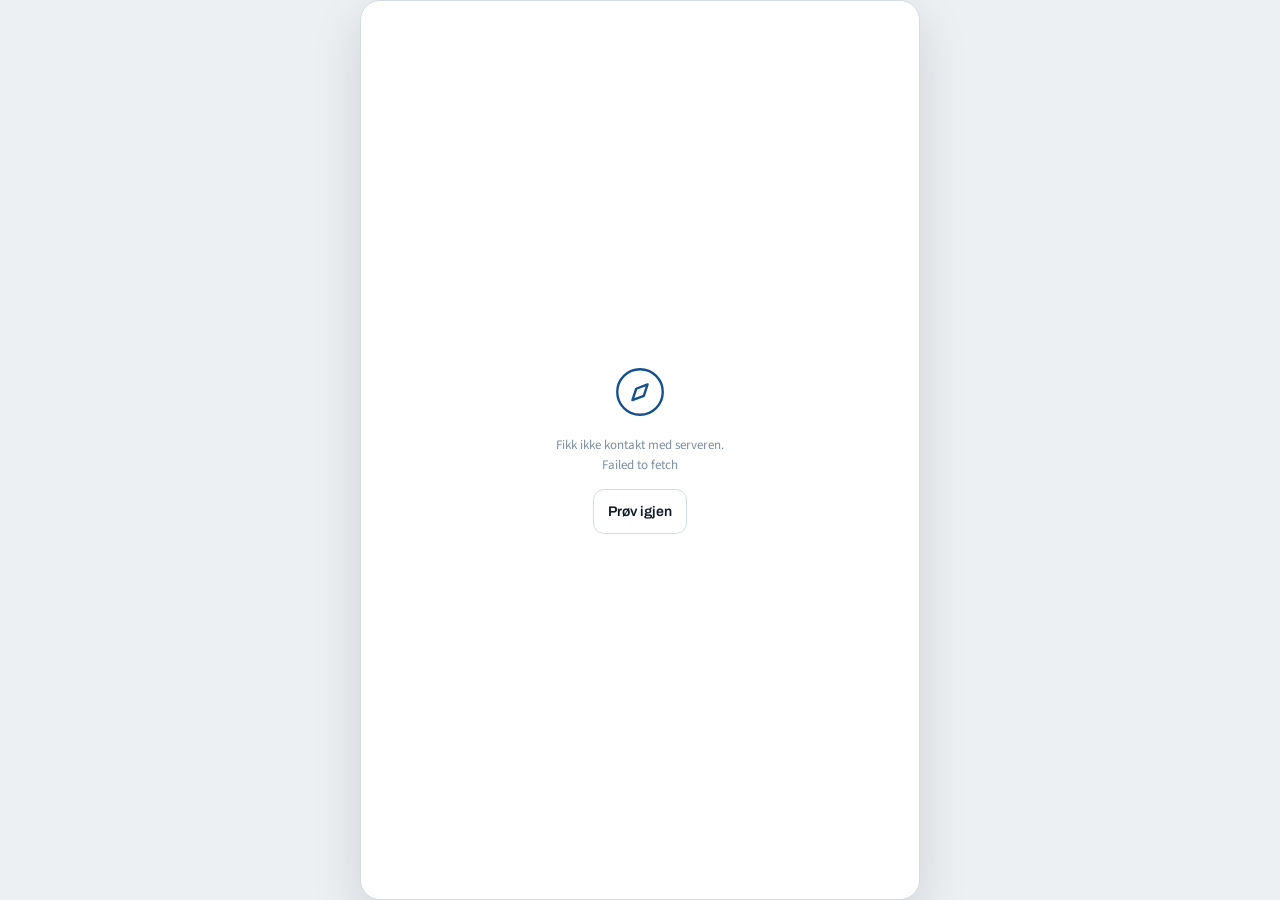
==== commit 79c8c02b: "Ark og bilder glir på plass, og den hvite stripa over tastaturet er borte Arket hadde ingen overgang" ====
--- a/index.html
+++ b/index.html
@@ -14,7 +14,7 @@
 <link rel="icon" href="icons/icon-192.png" sizes="192x192">
 <link rel="preconnect" href="https://fonts.gstatic.com" crossorigin>
 <link rel="stylesheet" href="https://fonts.googleapis.com/css2?family=Archivo:wght@500;600;700&family=Source+Sans+3:wght@400;600&family=IBM+Plex+Mono:wght@500;600&display=swap">
-<link rel="stylesheet" href="styles.css?v=80">
+<link rel="stylesheet" href="styles.css?v=83">
 </head>
 <body>
 
@@ -100,12 +100,12 @@
 
 <div class="toast" id="toast" hidden></div>
 
-<script src="js/config.js?v=80"></script>
-<script src="vendor/supabase.js?v=80"></script>
-<script src="js/templates.js?v=80"></script>
-<script src="js/api.js?v=80"></script>
-<script src="js/parse.js?v=80"></script>
-<script src="js/ui.js?v=80"></script>
+<script src="js/config.js?v=83"></script>
+<script src="vendor/supabase.js?v=83"></script>
+<script src="js/templates.js?v=83"></script>
+<script src="js/api.js?v=83"></script>
+<script src="js/parse.js?v=83"></script>
+<script src="js/ui.js?v=83"></script>
 <script>
 
 // Safari regner 100dvh litt feil, og da blir appen kortere enn skjermen —
@@ -129,6 +129,10 @@
     // og iOS gjør av og til nettopp det midt i en animasjon — er det
     // bedre å bruke hele skjermen enn å vise en tom flate.
     if (h < full * 0.35) h = Math.round(full);
+
+    // Tastaturet dekker feltet der hjemknappen ellers ville vært, så den
+    // plassen skal ikke holdes av så lenge det står oppe.
+    document.documentElement.classList.toggle("tastatur", apent);
 
     // Med tastaturet oppe flytter iOS utsnittet mens du blar. Da skal vi
     // ikke regne om noe: gjorde vi det, kjempet layouten mot fingeren din
--- a/styles.css
+++ b/styles.css
@@ -11,6 +11,10 @@
   --safe-b:env(safe-area-inset-bottom,0px);
   color-scheme:light;   /* appen er lys uansett hva telefonen staar paa */
 }
+/* Med tastaturet oppe ligger det ikke noe hjemknapp-felt nederst lenger —
+   tastaturet dekker det. Holder vi av plass til det likevel, blir det en
+   hvit stripe mellom skrivefeltet og tastene. */
+html.tastatur{--safe-b:0px}
 
 *{box-sizing:border-box}
 html{touch-action:manipulation}   /* slaar av dobbelttrykk-zoom */
@@ -163,17 +167,18 @@
   -webkit-touch-callout:none;-webkit-user-select:none;user-select:none;pointer-events:none}
 .bildelaster{display:grid;place-items:center;min-height:90px;line-height:1}
 
-/* Bildet i full skjerm. Svart bakgrunn, bildet i sin egen form midt i, og
-   en tilbakeknapp der tommelen alt ligger. */
-.bildevisning{position:fixed;inset:0;z-index:18;background:#06090D;display:flex;flex-direction:column}
+/* Bildet i full skjerm. Hvit bakgrunn, ikke svart: stripa med klokka
+   tegnes av telefonen og er hvit uansett hva vi ber om. Da er det bedre
+   at siden møter den enn at det står en lys stripe over et svart bilde. */
+.bildevisning{position:fixed;inset:0;z-index:18;background:#FFFFFF;display:flex;flex-direction:column}
 .bildevisning img{flex:1;min-height:0;width:100%;object-fit:contain;
   -webkit-touch-callout:default;padding:0 0 calc(10px + var(--safe-b))}
 .bvtopp{flex:none;display:flex;align-items:center;gap:8px;padding:calc(8px + var(--safe-t)) 8px 8px}
-.bvnavn{flex:1;min-width:0;text-align:center;color:rgba(255,255,255,.82);
+.bvnavn{flex:1;min-width:0;text-align:center;color:var(--ink-2);
   font-family:"Archivo",sans-serif;font-size:13px;white-space:nowrap;overflow:hidden;text-overflow:ellipsis}
-.bvknapp{width:42px;height:42px;flex:none;border:0;border-radius:50%;background:rgba(255,255,255,.12);
-  color:#fff;cursor:pointer;display:grid;place-items:center;font-size:20px;line-height:1}
-.bvknapp svg{width:20px;height:20px;stroke:#fff;fill:none;stroke-width:2;stroke-linecap:round;stroke-linejoin:round}
+.bvknapp{width:42px;height:42px;flex:none;border:0;border-radius:50%;background:var(--surface-2);
+  color:var(--ink);cursor:pointer;display:grid;place-items:center;font-size:20px;line-height:1}
+.bvknapp svg{width:20px;height:20px;stroke:var(--ink);fill:none;stroke-width:2;stroke-linecap:round;stroke-linejoin:round}
 
 /* Miniatyren i et svar, og bildet øverst i valgmenyen. */
 .svarbilde{flex:none;width:38px;height:38px;border-radius:7px;object-fit:cover}
@@ -346,7 +351,9 @@
   font-family:"Archivo",sans-serif;font-weight:600;font-size:12px;padding:8px 11px;cursor:pointer;flex:none;min-height:40px}
 
 /* Ark kan dras ned for å lukkes. */
-.sheet{touch-action:pan-y;will-change:transform}
+.sheet{touch-action:pan-y;will-change:transform;
+  /* Slipper du arket halvveis, skal det gli på plass, ikke smekke. */
+  transition:transform .26s cubic-bezier(.22,.61,.36,1)}
 .sheet .grab{width:44px;height:5px;margin:0 auto 14px;border-radius:3px;background:var(--line);cursor:grab}
 .sheet.dragging{transition:none !important}
 
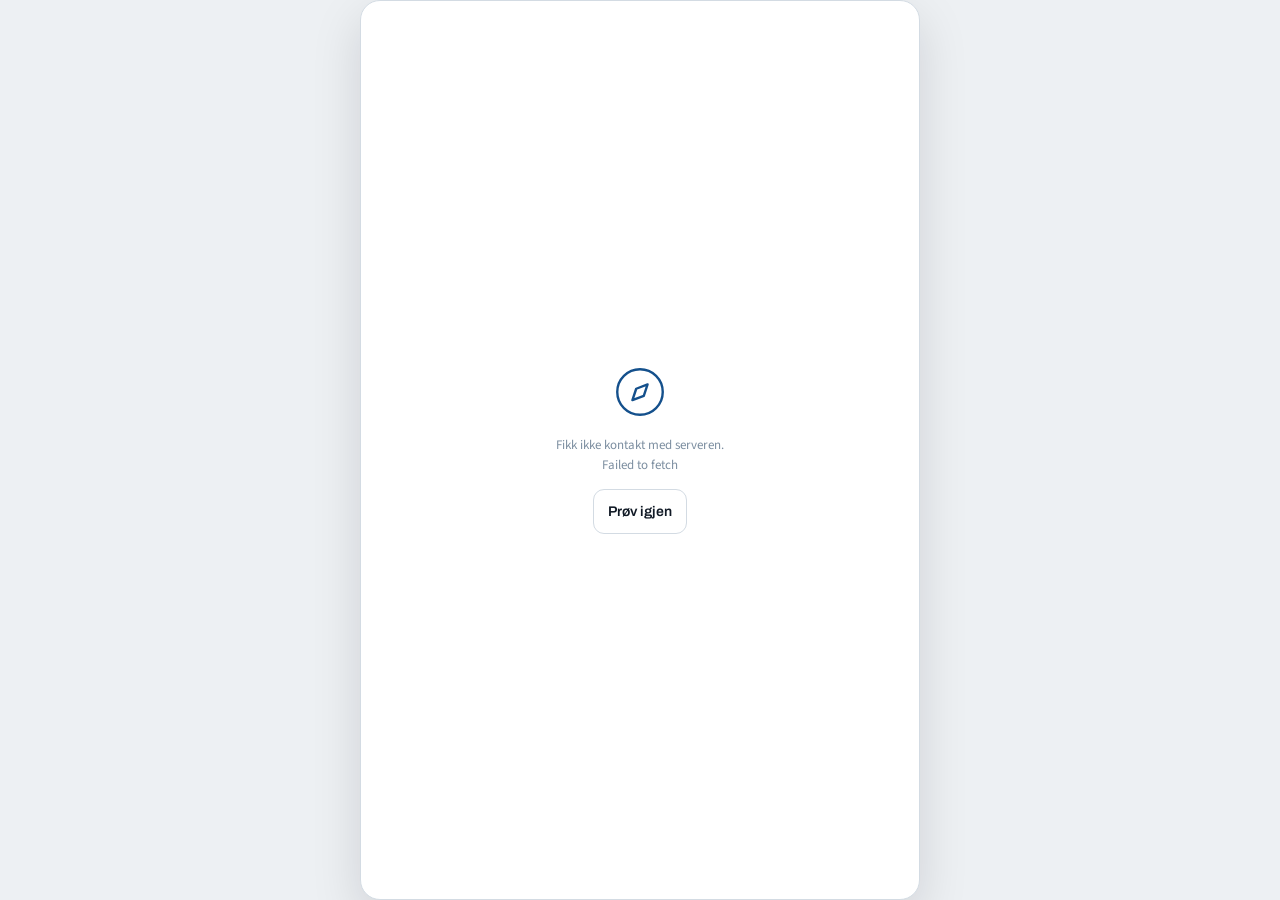
==== commit f0eaa62d: "Veibeskrivelse går til fots som standard, og kan byttes Lenka til kartet ba om kollektivtransport, s" ====
--- a/index.html
+++ b/index.html
@@ -14,7 +14,7 @@
 <link rel="icon" href="icons/icon-192.png" sizes="192x192">
 <link rel="preconnect" href="https://fonts.gstatic.com" crossorigin>
 <link rel="stylesheet" href="https://fonts.googleapis.com/css2?family=Archivo:wght@500;600;700&family=Source+Sans+3:wght@400;600&family=IBM+Plex+Mono:wght@500;600&display=swap">
-<link rel="stylesheet" href="styles.css?v=83">
+<link rel="stylesheet" href="styles.css?v=84">
 </head>
 <body>
 
@@ -100,12 +100,12 @@
 
 <div class="toast" id="toast" hidden></div>
 
-<script src="js/config.js?v=83"></script>
-<script src="vendor/supabase.js?v=83"></script>
-<script src="js/templates.js?v=83"></script>
-<script src="js/api.js?v=83"></script>
-<script src="js/parse.js?v=83"></script>
-<script src="js/ui.js?v=83"></script>
+<script src="js/config.js?v=84"></script>
+<script src="vendor/supabase.js?v=84"></script>
+<script src="js/templates.js?v=84"></script>
+<script src="js/api.js?v=84"></script>
+<script src="js/parse.js?v=84"></script>
+<script src="js/ui.js?v=84"></script>
 <script>
 
 // Safari regner 100dvh litt feil, og da blir appen kortere enn skjermen —
